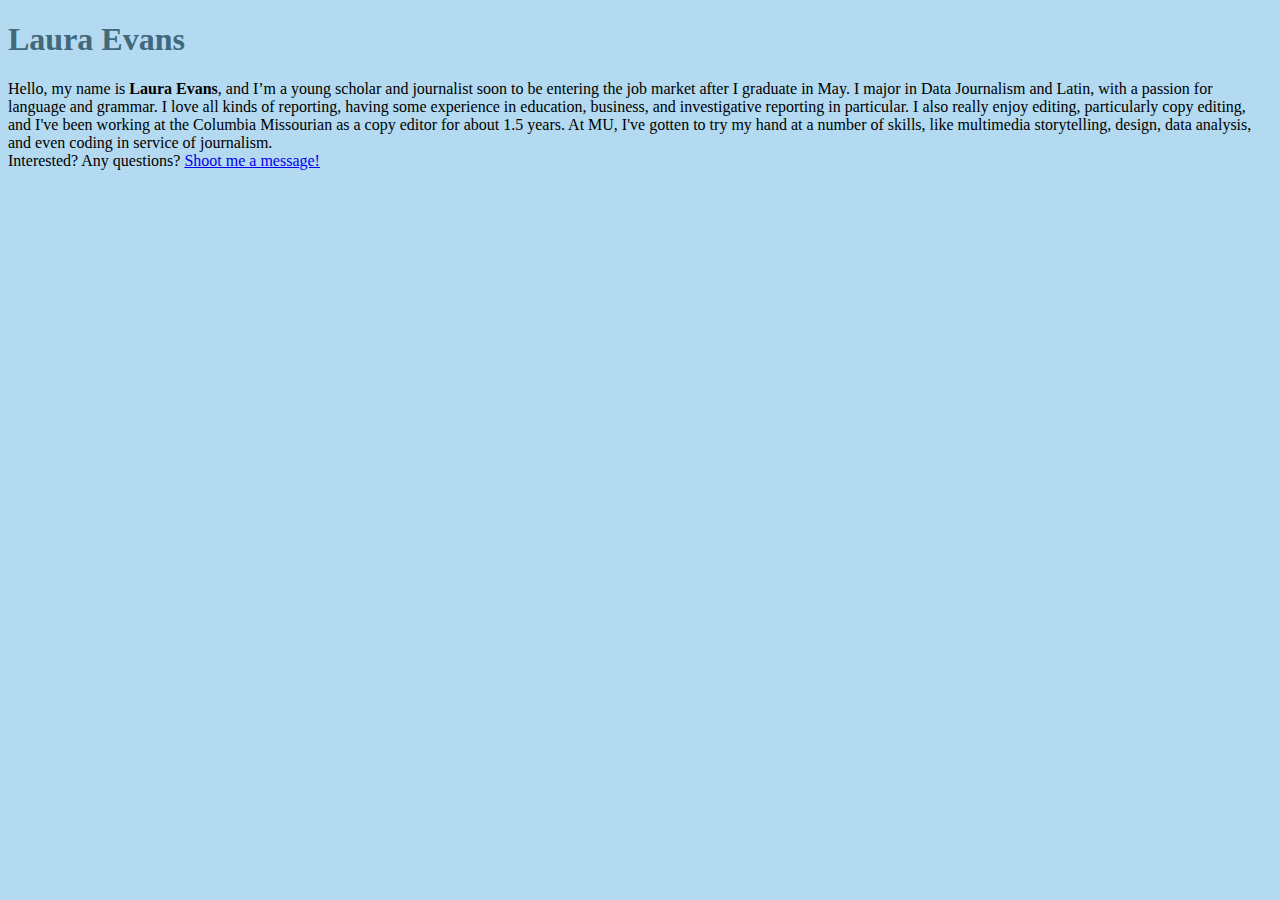
==== index.html @ f1bfe0af "Create, style index.html" ====
<!DOCTYPE html>
<html lang="en" dir="ltr">
  <head>
    <meta charset="utf-8">
    <title>Laura Evans | Home</title>
    <style media="screen">
      h1 {color: rgb(66,104,124)}
      body {background-color: rgb(179,218,241)}
    </style>
  </head>
  <body>
  <h1>Laura Evans</h1>
  <p>Hello, my name is <strong>Laura Evans</strong>, and I’m a young scholar and journalist soon to be entering the job market after I graduate in May. I major in Data Journalism and Latin, with a passion for language and grammar.  I love all kinds of reporting, having some experience in education, business, and investigative reporting in particular. I also really enjoy editing, particularly copy editing, and I've been working at the Columbia Missourian as a copy editor for about 1.5 years. At MU, I've gotten to try my hand at a number of skills, like multimedia storytelling, design, data analysis, and even coding in service of journalism.<br>Interested? Any questions? <a href="mailto:lgevans@mail.missouri.edu?subject=Feedback">Shoot me a message!</a></p>


  </body>
</html>
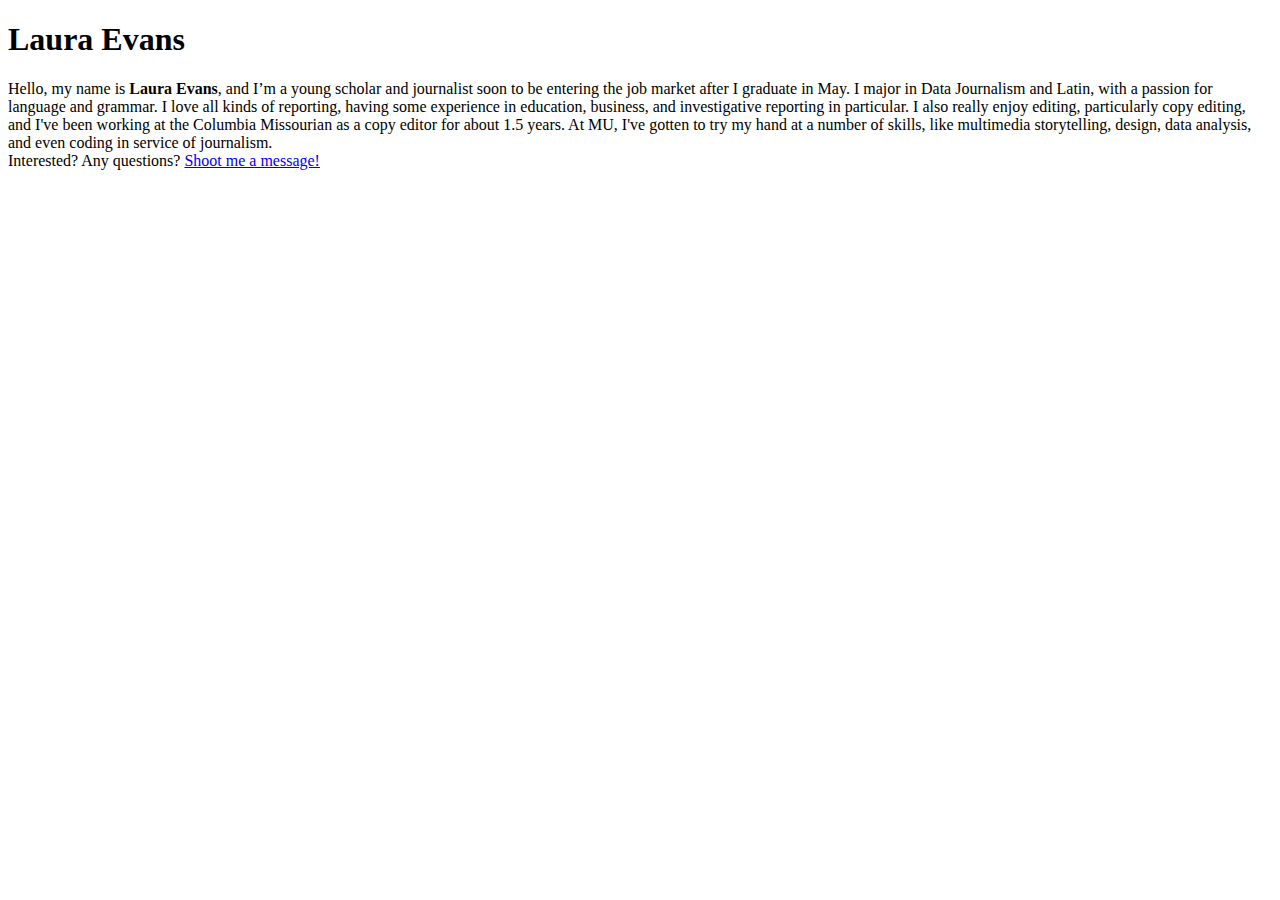
==== commit 01d864a0: "Update index.html" ====
--- a/index.html
+++ b/index.html
@@ -1,13 +1,20 @@
 <!DOCTYPE html>
 <html lang="en" dir="ltr">
+  
   <head>
     <meta charset="utf-8">
     <title>Laura Evans | Home</title>
-    <style media="screen">
-      h1 {color: rgb(66,104,124)}
-      body {background-color: rgb(179,218,241)}
-    </style>
+    <meta name="description" content="Laura Evans's homepage">
+		<meta name="author" content="Laura Evans">
+		<meta name="keywords" content="Laura Evans, news, reporter, editor, Classics, Columbia Missourian, Latin">
+		<meta name="viewport" content="width=device-width">
+		<link rel="stylesheet" href="styles.css">
+		<meta property="og:url" content="https://j4502-ss22.github.io/evans-portfolio-site/index.html" />
+		<meta property="og:title" content="Laura Evans" />
+		<meta property="og:site_name" content="Laura Evans" />
+    
   </head>
+  
   <body>
   <h1>Laura Evans</h1>
   <p>Hello, my name is <strong>Laura Evans</strong>, and I’m a young scholar and journalist soon to be entering the job market after I graduate in May. I major in Data Journalism and Latin, with a passion for language and grammar.  I love all kinds of reporting, having some experience in education, business, and investigative reporting in particular. I also really enjoy editing, particularly copy editing, and I've been working at the Columbia Missourian as a copy editor for about 1.5 years. At MU, I've gotten to try my hand at a number of skills, like multimedia storytelling, design, data analysis, and even coding in service of journalism.<br>Interested? Any questions? <a href="mailto:lgevans@mail.missouri.edu?subject=Feedback">Shoot me a message!</a></p>
--- a/styles.css
+++ b/styles.css
@@ -0,0 +1,19 @@
+body {
+
+}
+
+.classes-got-dots {
+
+}
+
+#ids-get-hash-signs {
+
+}
+
+@media (min-width: 500px) {
+
+}
+
+@media (min-width: 800px) {
+
+}
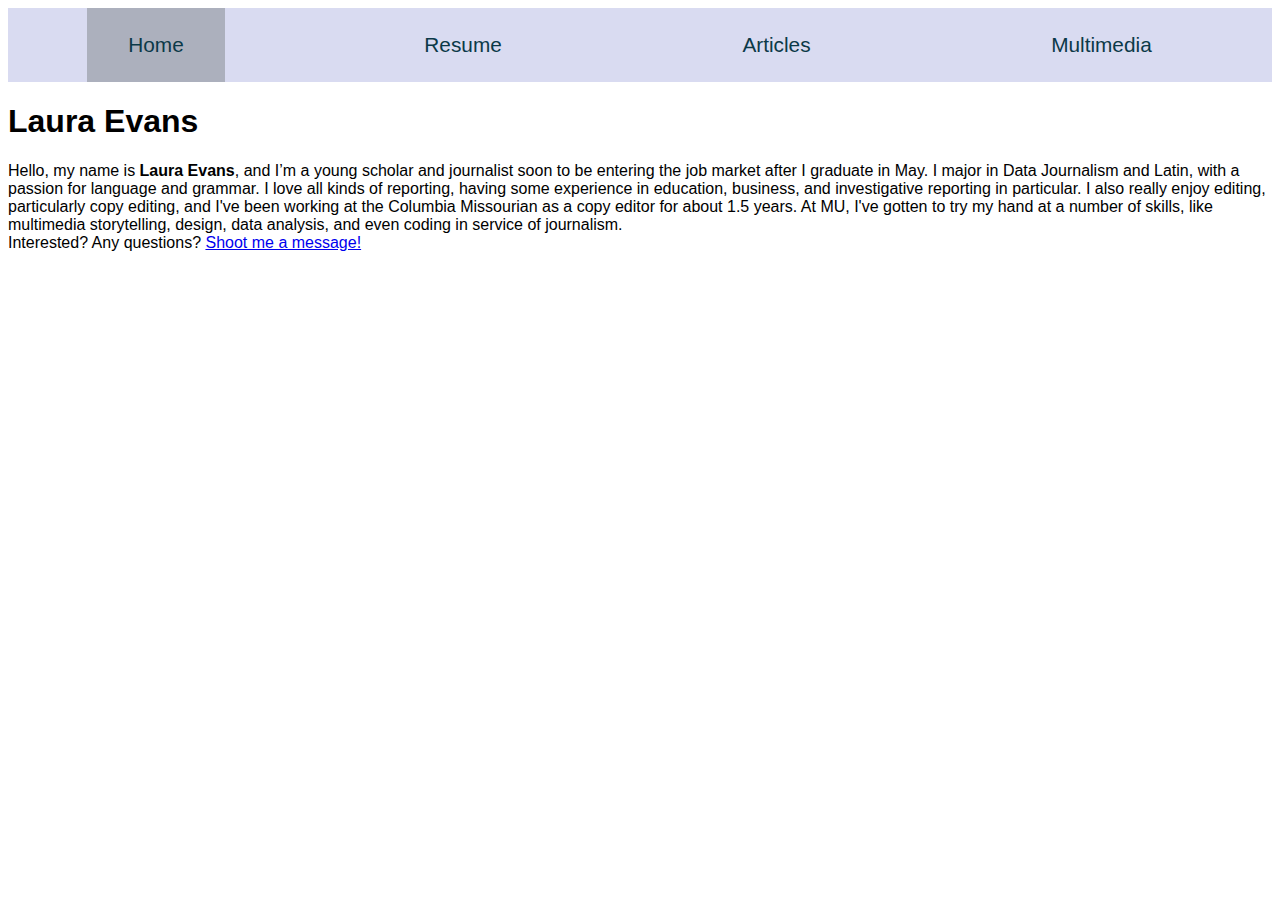
==== commit 9fa11fe1: "put a nav bar in! nice" ====
--- a/index.html
+++ b/index.html
@@ -1,6 +1,6 @@
 <!DOCTYPE html>
 <html lang="en" dir="ltr">
-  
+
   <head>
     <meta charset="utf-8">
     <title>Laura Evans | Home</title>
@@ -12,13 +12,35 @@
 		<meta property="og:url" content="https://j4502-ss22.github.io/evans-portfolio-site/index.html" />
 		<meta property="og:title" content="Laura Evans" />
 		<meta property="og:site_name" content="Laura Evans" />
-    
+
   </head>
-  
+
   <body>
+    <link rel="stylesheet" href="https://cdnjs.cloudflare.com/ajax/libs/font-awesome/4.7.0/css/font-awesome.min.css">
+    		<div class="topnav" id="myTopnav">
+    			<a href= "index.html" tabindex="0" class="active">Home</a>
+    			<a href= "resume.html" tabindex="0">Resume</a>
+    			<a href= "clips.html" tabindex="0">Articles</a>
+    			<a href= "multimedia.html" tabindex="0">Multimedia</a>
+    			<a href="javascript:void(0);" class="icon" onclick="myFunction()">
+        <i class="fa fa-bars"></i></a>
+    	</div>
+
+
   <h1>Laura Evans</h1>
   <p>Hello, my name is <strong>Laura Evans</strong>, and I’m a young scholar and journalist soon to be entering the job market after I graduate in May. I major in Data Journalism and Latin, with a passion for language and grammar.  I love all kinds of reporting, having some experience in education, business, and investigative reporting in particular. I also really enjoy editing, particularly copy editing, and I've been working at the Columbia Missourian as a copy editor for about 1.5 years. At MU, I've gotten to try my hand at a number of skills, like multimedia storytelling, design, data analysis, and even coding in service of journalism.<br>Interested? Any questions? <a href="mailto:lgevans@mail.missouri.edu?subject=Feedback">Shoot me a message!</a></p>
 
 
+  <script>
+  function myFunction() {
+    var x = document.getElementById("myTopnav");
+    if (x.className === "topnav") {
+      x.className += " responsive";
+    } else {
+      x.className = "topnav";
+    }
+  }
+  </script>
+
   </body>
 </html>
--- a/styles.css
+++ b/styles.css
@@ -1,5 +1,6 @@
 body {
-
+background-color: white;
+font-family: sans-serif;
 }
 
 .classes-got-dots {
@@ -17,3 +18,55 @@
 @media (min-width: 800px) {
 
 }
+
+.topnav{
+    display: flex;
+    flex-wrap: wrap;
+    justify-content: space-around;
+    align-items: center;
+    overflow: hidden;
+  background-color:#D9DBF1 }
+
+.topnav a {
+  float: none;
+  display: inline-block;
+  color: #0B3948;
+  text-align: center;
+  padding: 1.2em 2em;
+  text-decoration: none;
+  font-size: 1.3em;
+}
+
+.topnav a:hover {
+  background-color: #0B3948;
+  color: white;
+}
+
+.topnav a.active {
+  background-color: #ACB0BD;
+  color: #0B3948;
+}
+
+.topnav a.icon {
+  display: none;
+}
+@media screen and (max-width: 700px) {
+  .topnav a:not(:first-child) {display: none;}
+  .topnav a.icon {
+    float: right;
+    display: block;
+  }
+}
+@media screen and (max-width: 700px) {
+  .topnav.responsive {position: relative;}
+  .topnav.responsive a.icon {
+    position: absolute;
+    right: 0;
+    top: 0;
+  }
+  .topnav.responsive a {
+    float: none;
+    display: block;
+    text-align: left;
+  }
+}
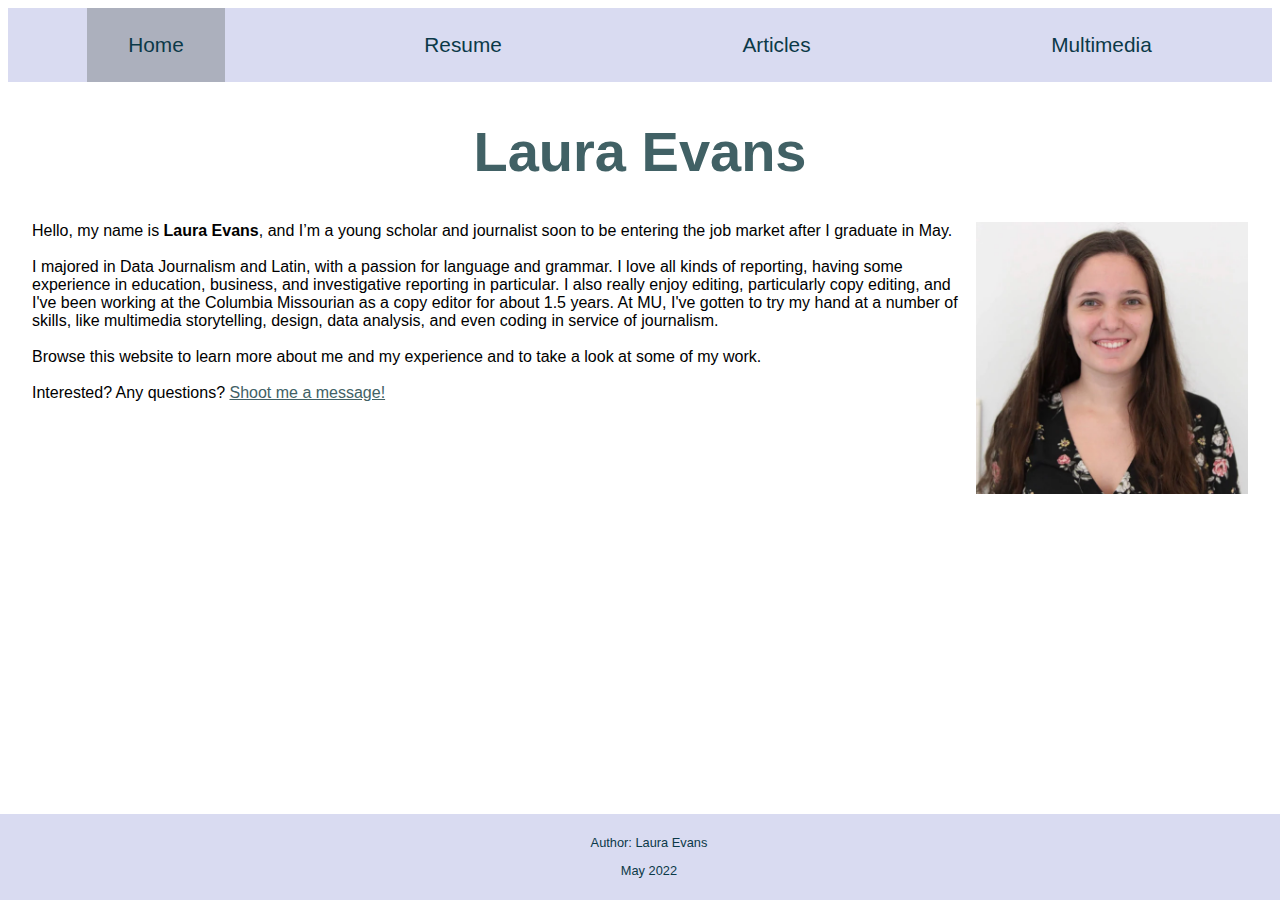
==== commit ef189590: "changed a whole bunch of stuff! Added content to the clips and resume pages" ====
--- a/index.html
+++ b/index.html
@@ -26,10 +26,20 @@
         <i class="fa fa-bars"></i></a>
     	</div>
 
+<div class="main">
+  <h1>Laura Evans</h1>
+  <img id="headshot" src="assets/LauraEvans.jpg" alt="headshot of Laura Evans smiling, wearing a flowery blouse and standing in front of a white background.">
+  <p>Hello, my name is <strong>Laura Evans</strong>, and I’m a young scholar and journalist soon to be entering the job market after I graduate in May.
+    <br><br>I majored in Data Journalism and Latin, with a passion for language and grammar.  I love all kinds of reporting, having some experience in education, business, and investigative reporting in particular. I also really enjoy editing, particularly copy editing, and I've been working at the Columbia Missourian as a copy editor for about 1.5 years. At MU, I've gotten to try my hand at a number of skills, like multimedia storytelling, design, data analysis, and even coding in service of journalism.
+    <br><br>Browse this website to learn more about me and my experience and to take a look at some of my work.
+    <br><br>Interested? Any questions? <a href="mailto:levans814@gmail.com?subject=Feedback">Shoot me a message!</a></p>
 
-  <h1>Laura Evans</h1>
-  <p>Hello, my name is <strong>Laura Evans</strong>, and I’m a young scholar and journalist soon to be entering the job market after I graduate in May. I major in Data Journalism and Latin, with a passion for language and grammar.  I love all kinds of reporting, having some experience in education, business, and investigative reporting in particular. I also really enjoy editing, particularly copy editing, and I've been working at the Columbia Missourian as a copy editor for about 1.5 years. At MU, I've gotten to try my hand at a number of skills, like multimedia storytelling, design, data analysis, and even coding in service of journalism.<br>Interested? Any questions? <a href="mailto:lgevans@mail.missouri.edu?subject=Feedback">Shoot me a message!</a></p>
+</div>
 
+<footer>
+  <p>Author: Laura Evans</p>
+  <p>May 2022</p>
+</footer>
 
   <script>
   function myFunction() {
--- a/styles.css
+++ b/styles.css
@@ -3,20 +3,14 @@
 font-family: sans-serif;
 }
 
-.classes-got-dots {
-
+.main{
+  margin-left: 1.5em;
+  margin-right: 1.5em;
+  margin-bottom: 9em;
 }
 
-#ids-get-hash-signs {
-
-}
-
-@media (min-width: 500px) {
-
-}
-
-@media (min-width: 800px) {
-
+a {
+  color:#416165;
 }
 
 .topnav{
@@ -25,7 +19,7 @@
     justify-content: space-around;
     align-items: center;
     overflow: hidden;
-  background-color:#D9DBF1 }
+  background-color:#D9DBF1;}
 
 .topnav a {
   float: none;
@@ -51,13 +45,12 @@
   display: none;
 }
 @media screen and (max-width: 700px) {
+.topnav {display:block;}
   .topnav a:not(:first-child) {display: none;}
   .topnav a.icon {
     float: right;
     display: block;
   }
-}
-@media screen and (max-width: 700px) {
   .topnav.responsive {position: relative;}
   .topnav.responsive a.icon {
     position: absolute;
@@ -70,3 +63,42 @@
     text-align: left;
   }
 }
+
+h1{
+  text-align: center;
+  color:#416165;
+  font-size: 3.5em;
+}
+
+h2{
+  font-size: 2.5em;
+  color:#0B3948;
+  margin-bottom: .4em;
+}
+
+h3{
+  font-size: 1.5em;
+  text-decoration: underline;
+  margin-bottom: .7em;
+}
+h4{
+  margin-bottom: .3em;
+}
+
+#headshot{
+  width: 17em;
+  float:right;
+  margin: 0 0 1em 1em;
+}
+
+footer{
+  position: fixed;
+  bottom: 0;
+  left:0;
+  width: 100%;
+  text-align: center;
+  padding: .7em;
+  background-color:#D9DBF1;
+  color:#0B3948;
+  font-size: .8em;
+}
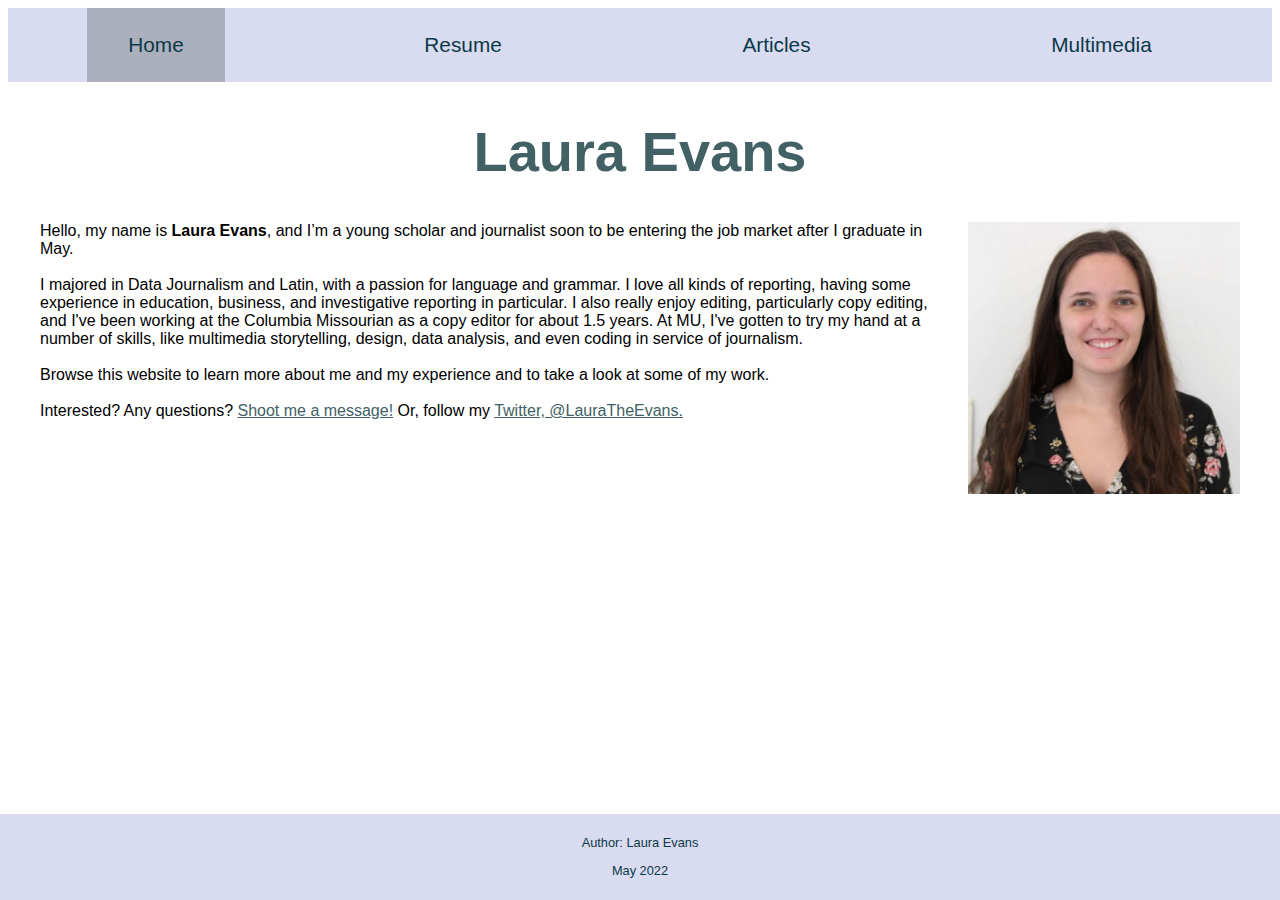
==== commit de5c1f67: "add twitter to index" ====
--- a/index.html
+++ b/index.html
@@ -32,7 +32,7 @@
   <p>Hello, my name is <strong>Laura Evans</strong>, and I’m a young scholar and journalist soon to be entering the job market after I graduate in May.
     <br><br>I majored in Data Journalism and Latin, with a passion for language and grammar.  I love all kinds of reporting, having some experience in education, business, and investigative reporting in particular. I also really enjoy editing, particularly copy editing, and I've been working at the Columbia Missourian as a copy editor for about 1.5 years. At MU, I've gotten to try my hand at a number of skills, like multimedia storytelling, design, data analysis, and even coding in service of journalism.
     <br><br>Browse this website to learn more about me and my experience and to take a look at some of my work.
-    <br><br>Interested? Any questions? <a href="mailto:levans814@gmail.com?subject=Feedback">Shoot me a message!</a></p>
+    <br><br>Interested? Any questions? <a href="mailto:levans814@gmail.com?subject=Feedback">Shoot me a message!</a> Or, follow my <a target="_blank" href="https://twitter.com/LauraTheEvans"> Twitter, @LauraTheEvans.</a></p>
 
 </div>
 
--- a/styles.css
+++ b/styles.css
@@ -4,8 +4,8 @@
 }
 
 .main{
-  margin-left: 1.5em;
-  margin-right: 1.5em;
+  margin-left: 2em;
+  margin-right: 2em;
   margin-bottom: 9em;
 }
 
@@ -102,3 +102,104 @@
   color:#0B3948;
   font-size: .8em;
 }
+
+* {
+  box-sizing: border-box;
+}
+
+.container {
+  position: relative;
+}
+
+.mySlides {
+  display: none;
+}
+
+.cursor {
+  cursor: pointer;
+}
+
+.prev,
+.next {
+  cursor: pointer;
+  position: absolute;
+  top: 40%;
+  width: auto;
+  padding: 16px;
+  margin-top: -50px;
+  color: white;
+  font-weight: bold;
+  font-size: 20px;
+  border-radius: 0 3px 3px 0;
+  user-select: none;
+  -webkit-user-select: none;
+}
+
+.next {
+  right: 0;
+  border-radius: 3px 0 0 3px;
+}
+
+.prev:hover,
+.next:hover {
+  background-color: rgba(0, 0, 0, 0.8);
+}
+
+.numbertext {
+  color: #f2f2f2;
+  font-size: 12px;
+  padding: 8px 12px;
+  position: absolute;
+  top: 0;
+}
+
+
+.row:after {
+  content: "";
+  display: table;
+  clear: both;
+}
+
+.column {
+  float: left;
+  width: 16.66%;
+}
+
+.demo {
+  opacity: 0.6;
+}
+
+.active,
+.demo:hover {
+  opacity: 1;
+}
+
+@media screen and (max-width: 700px) {
+.row {display:none;}
+  }
+
+.captions{
+  font-size: .85em;
+  margin-right: 1em;
+}
+
+div.gallery {
+  margin: 3em;
+  border: 1px solid #ccc;
+  float: ;
+  width: 100%%;
+}
+
+div.gallery:hover {
+  border: 1px solid #777;
+}
+
+div.gallery img {
+  width: 100%;
+  height: auto;
+}
+
+div.desc {
+  padding: 15px;
+  text-align: center;
+}
